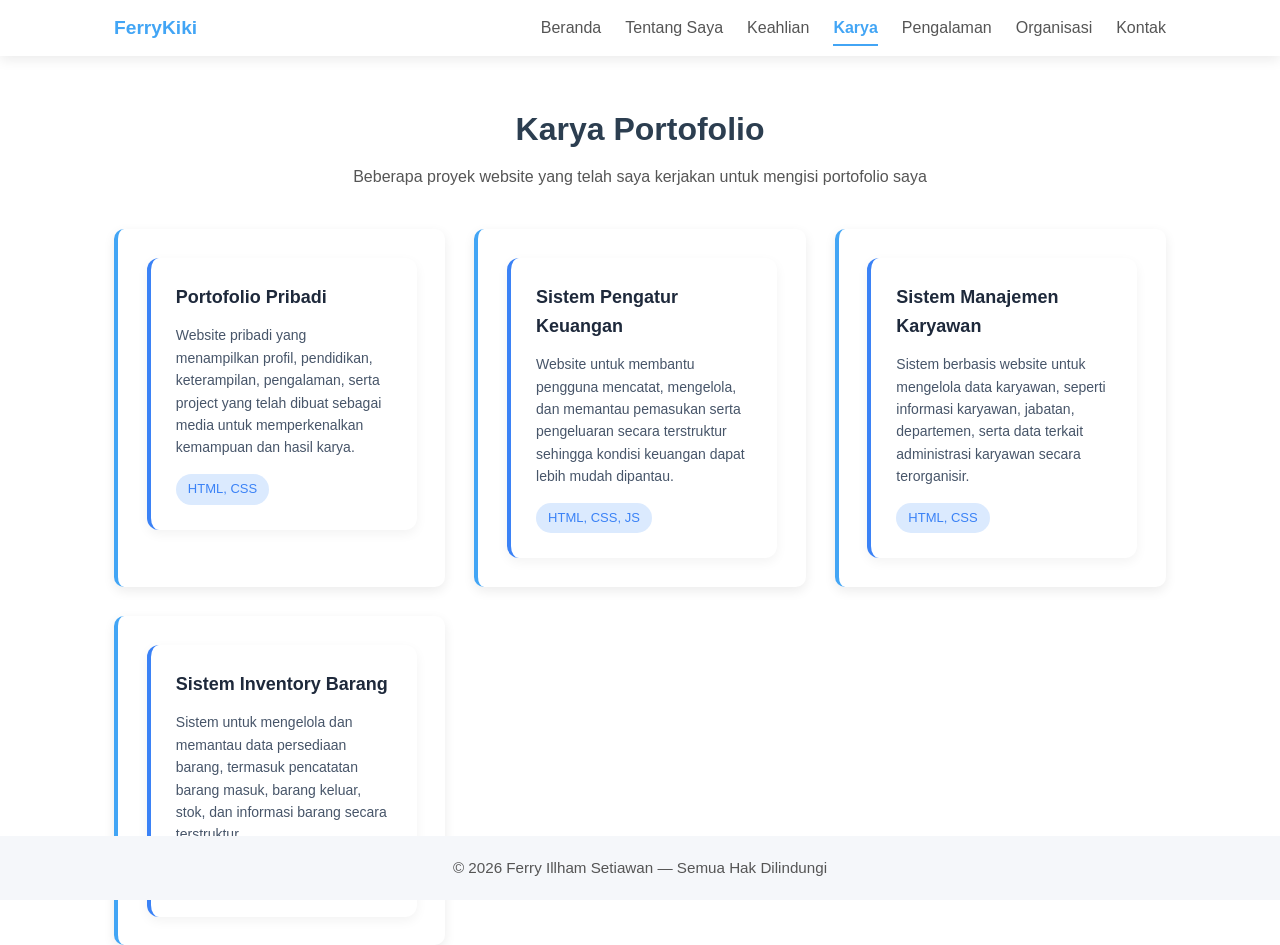
==== karya.html @ d26260cf "Add files via upload" ====
<!DOCTYPE html>
<html lang="id">
<head>
    <meta charset="UTF-8">
    <meta name="viewport" content="width=device-width, initial-scale=1.0">
    <title>Karya Portofolio — Ferry Illham Setiawan</title>
    <link rel="stylesheet" href="style.css">
</head>
<body>
    <nav class="navbar">
        <div class="nav-container">
            <a href="index.html" class="logo">FerryKiki</a>
            <ul class="nav-menu">
                <li><a href="index.html">Beranda</a></li>
                <li><a href="tentang.html">Tentang Saya</a></li>
                <li><a href="keahlian.html">Keahlian</a></li>
                <li><a href="karya.html" class="aktif">Karya</a></li>
                <li><a href="pengalaman.html">Pengalaman</a></li>
                <li><a href="organisasi.html">Organisasi</a></li>
                <li><a href="kontak.html">Kontak</a></li>
            </ul>
            <div class="tombol-menu" id="tombolMenu">☰</div>
        </div>
    </nav>

    <section class="halaman">
        <h2 class="judul-bagian">Karya Portofolio</h2>
        <p class="deskripsi-bagian">Beberapa proyek website yang telah saya kerjakan untuk mengisi portofolio saya</p>
        <div class="grid-karya">
            <div class="gambar-tampil" id="kotakGambar" style="display: none;">
                <span class="tutup" onclick="tutupGambar()">&times;</span>
                <img id="gambarProyek" src="" alt="Screenshot Proyek">
                </div>
            <div class="kartu-karya">
                <div class="portfolio-card" onclick="tampilkanGambar('foto-karya/portofolio.png')">
                <h3>Portofolio Pribadi</h3>
                <p>Website pribadi yang menampilkan profil, pendidikan, keterampilan, pengalaman,
                    serta project yang telah dibuat sebagai media untuk memperkenalkan kemampuan dan hasil karya.</p>
                <span class="tag">HTML, CSS</span>
                </div>
            </div>
            <div class="kartu-karya">
                <div class="portfolio-card" onclick="tampilkanGambar('foto-karya/keuangan.png')">
                <h3>Sistem Pengatur Keuangan    </h3>
                <p>Website untuk membantu pengguna mencatat, mengelola,
                    dan memantau pemasukan serta pengeluaran secara terstruktur sehingga kondisi keuangan dapat lebih mudah dipantau.</p>
                <span class="tag">HTML, CSS, JS</span>
            </div>
            </div>
            <div class="kartu-karya">
                <div class="portfolio-card" onclick="tampilkanGambar('foto-karya/admin.png')">
                <h3>Sistem Manajemen Karyawan</h3>
                <p>Sistem berbasis website untuk mengelola data karyawan, seperti informasi karyawan,
                    jabatan, departemen, serta data terkait administrasi karyawan secara terorganisir.</p>
                <span class="tag">HTML, CSS</span>
            </div>
            </div>
            <div class="kartu-karya">
                <div class="portfolio-card" onclick="tampilkanGambar('foto-karya/inventory_barang.png')">
                <h3>Sistem Inventory Barang</h3>
                <p>Sistem untuk mengelola dan memantau data persediaan barang,
                    termasuk pencatatan barang masuk, barang keluar, stok, dan informasi barang secara terstruktur.</p>
                <span class="tag">HTML, CSS</span>
            </div>
            </div>
        </div>
    </section>

    <footer>
        <p>&copy; 2026 Ferry Illham Setiawan — Semua Hak Dilindungi</p>
    </footer>

    <script src="script.js"></script>
</body>
</html>
---- style.css ----
/* === PENGATURAN DASAR === */
:root {
    --biru-langit: #42A5F5;
    --biru-terang: #E3F2FD;
    --putih: #FFFFFF;
    --abu-terang: #F5F7FA;
    --abu-teks: #555555;
    --hitam-lembut: #2C3E50;
    --bayangan: 0 4px 12px rgba(0,0,0,0.08);
}

* {
    margin: 0;
    padding: 0;
    box-sizing: border-box;
    font-family: 'Segoe UI', Roboto, sans-serif;
}

body {
    background-color: var(--putih);
    color: var(--hitam-lembut);
    line-height: 1.6;
}

a {
    text-decoration: none;
    color: inherit;
}

ul {
    list-style: none;
}

/* === NAVIGASI === */
.navbar {
    background: var(--putih);
    box-shadow: var(--bayangan);
    position: sticky;
    top: 0;
    z-index: 100;
}

.nav-container {
    max-width: 1100px;
    margin: 0 auto;
    padding: 0.8rem 1.5rem;
    display: flex;
    justify-content: space-between;
    align-items: center;
}

.logo {
    font-size: 1.2rem;
    font-weight: 700;
    color: var(--biru-langit);
}

.nav-menu {
    display: flex;
    gap: 1.5rem;
}

.nav-menu a {
    padding: 0.5rem 0;
    font-weight: 500;
    color: var(--abu-teks);
    border-bottom: 2px solid transparent;
    transition: all 0.3s;
}

.nav-menu a:hover,
.nav-menu a.aktif {
    color: var(--biru-langit);
    border-bottom-color: var(--biru-langit);
}

.tombol-menu {
    display: none;
    font-size: 1.8rem;
    cursor: pointer;
    color: var(--biru-langit);
}

/* === HALAMAN BERANDA === */
.beranda {
    max-width: 1100px;
    margin: 0 auto;
    padding: 3rem 1.5rem;
    display: grid;
    grid-template-columns: 1fr 400px;
    gap: 2.5rem;
    align-items: center;
    min-height: 80vh;
}

.beranda-kotak h1 {
    font-size: 2.4rem;
    margin-bottom: 1rem;
    color: var(--hitam-lembut);
}

.beranda-kotak span {
    color: var(--biru-langit);
}

.sub-judul {
    font-size: 1.2rem;
    color: var(--biru-langit);
    margin-bottom: 1.2rem;
    font-weight: 500;
}

.beranda-kotak p {
    color: var(--abu-teks);
    margin-bottom: 1.8rem;
    font-size: 1.05rem;
}

.tombol-grup {
    display: flex;
    gap: 1rem;
    flex-wrap: wrap;
}

.tombol {
    padding: 0.75rem 1.8rem;
    border-radius: 6px;
    font-weight: 500;
    transition: all 0.3s;
    display: inline-block;
}

.tombol.utama {
    background: var(--biru-langit);
    color: var(--putih);
}

.tombol.utama:hover {
    background: #1E88E5;
    transform: translateY(-2px);
}

.tombol.sekunder {
    background: var(--putih);
    color: var(--biru-langit);
    border: 2px solid var(--biru-langit);
}

.tombol.sekunder:hover {
    background: var(--biru-terang);
}

.beranda-gambar {
    display: flex;
    justify-content: center;
}

.lingkaran {
    width: 280px;
    height: 280px;
    border-radius: 50%;
    background: linear-gradient(135deg, var(--biru-langit), #90CAF9);
    opacity: 0.85;
}
/* === FOTO PROFIL === */
.foto-profil {
    width: 380px;
    height: 380px;
    border-radius: 50%; /* Membuat bentuk lingkaran */
    object-fit: cover; /* Memastikan foto tidak terlihat gepeng */
    border: 5px solid var(--biru-langit);
    box-shadow: 0 4px 15px rgba(66, 165, 245, 0.3);
    transition: transform 0.3s ease;
}

.foto-profil:hover {
    transform: scale(1.25); /* Efek sedikit membesar saat disentuh */
}

/* === HALAMAN UMUM === */
.halaman {
    max-width: 1100px;
    margin: 0 auto;
    padding: 3rem 1.5rem;
    min-height: 80vh;
}

.judul-bagian {
    text-align: center;
    font-size: 2rem;
    margin-bottom: 0.5rem;
    color: var(--hitam-lembut);
}

.deskripsi-bagian {
    text-align: center;
    color: var(--abu-teks);
    margin-bottom: 2.5rem;
}

/* === TENTANG === */
.tentang-kotak {
    max-width: 1100px;
    margin: 0 auto;
    background: var(--abu-terang);
    padding: 2.5rem;
    border-radius: 12px;
    align-items: center;
    text-align: center;
    box-shadow: var(--bayangan);
}

.tentang-kotak p {
    margin-bottom: 1.2rem;
    color: var(--abu-teks);
    font-size: 1.05rem;
}

/* === KEALIAN === */
.skills-section {
    text-align: center;
    padding-bottom: 40px;
}

.skills-section h2 {
    font-size: 32px;
    color: #1e293b;
    margin-bottom: 10px;
}

.skills-section .subtitle {
    color: #64748b;
    margin-bottom: 40px;
}

.skills-container {
    display: grid !important;
    grid-template-columns: 1fr !important; /* ← UBAH INI: 1 kolom saja = ke bawah */
    gap: 25px !important;
    max-width: 700px !important; /* ← Lebar kartu diperkecil agar rapi */
    width: 90% !important;
    margin: 0 auto !important;
    box-sizing: border-box !important;
}

.skill-card {
    background-color: #f5f5f5 !important; /* Warna abu-abu muda */
    padding: 20px !important; /* Jarak isi dari pinggir kotak */
    border-radius: 12px !important; /* Sudut kotak melengkung */
    box-shadow: 0 4px 8px rgba(0, 0, 0, 0.1) !important; /* Bayangan lembut */
    margin-bottom: 20px !important; /* Jarak antar kartu */
}

.skill-card h3 {
    color: #3b82f6;
    margin-top: 0;
}

.skill-card p {
    color: #475569;
    font-size: 15px;
    line-height: 1.5;
    margin-bottom: 15px;
}

/* Wrapper Bar */
.progress-bar-wrap {
    height: 24px; /* Diperbesar agar muat tulisan persen */
    background-color: #e2e8f0;
    border-radius: 12px;
    overflow: hidden;
}

/* Bar yang akan berjalan — mulai dari 0% */
.progress-bar {
    height: 100%;
    width: 0;
    background-color: #3b82f6;
    border-radius: 12px;
    display: flex;
    align-items: center;
    justify-content: flex-end; /* Tulisan ada di ujung kanan bar */
    padding-right: 8px;
    transition: width 1.2s ease-out;
}

/* Tulisan angka persen */
.percent-text {
    color: #ffffff;
    font-size: 12px;
    font-weight: bold;
}

/* === Bagian Hak Cipta — Menempel ke Bawah === */
html, body {
    height: 100%;
    margin: 0;
}

body {
    display: flex;
    flex-direction: column;
}

.skills-section {
    flex: 1; /* Mendorong footer ke bawah */
}

.footer {
    text-align: center;
    padding: 15px 0;
    background-color: #f8fafc;
    color: #64748b;
    font-size: 14px;
    margin-top: auto; /* Selalu di bawah */
}
/* Paksa setiap kartu berdiri sendiri & sama lebar */
.skill-card {
    width: 100% !important;
    box-sizing: border-box !important;
    margin: 0 !important;
}


/* === KARYA === */

.grid-karya {
    display: grid;
    grid-template-columns: repeat(auto-fit, minmax(280px, 1fr));
    gap: 1.8rem;
}

.kartu-karya {
    background: var(--putih);
    padding: 1.8rem;
    border-radius: 10px;
    box-shadow: var(--bayangan);
    border-left: 4px solid var(--biru-langit);
    transition: transform 0.3s;
}

.kartu-karya:hover {
    transform: translateY(-5px);
}

.kartu-karya h3 {
    margin-bottom: 0.8rem;
    color: var(--hitam-lembut);
}

.kartu-karya p {
    color: var(--abu-teks);
    margin-bottom: 1rem;
}

.tag {
    display: inline-block;
    background: var(--biru-terang);
    color: var(--biru-langit);
    padding: 0.25rem 0.8rem;
    border-radius: 20px;
    font-size: 0.85rem;
    font-weight: 500;
}
/* === Bagian Portofolio === */
.portfolio-section {
    text-align: center;
    padding: 40px 20px;
}

.portfolio-section h2 {
    font-size: 32px;
    color: #1e293b;
    margin-bottom: 10px;
}

.portfolio-section .subtitle {
    color: #64748b;
    margin-bottom: 40px;
}

.portfolio-container {
    display: grid;
    grid-template-columns: repeat(auto-fit, minmax(300px, 1fr));
    gap: 25px;
    max-width: 1200px;
    margin: 0 auto;
}

.portfolio-card {
    background: #ffffff;
    padding: 25px;
    border-radius: 12px;
    border-left: 4px solid #3b82f6;
    box-shadow: 0 4px 12px rgba(0,0,0,0.05);
    text-align: left;
    cursor: pointer; /* ← Tangan saat melayang = bisa diklik */
    transition: transform 0.3s ease, box-shadow 0.3s ease;
}

.portfolio-card:hover {
    transform: translateY(-5px); /* Efek naik sedikit saat disentuh */
    box-shadow: 0 8px 20px rgba(59, 130, 246, 0.15);
}

.portfolio-card h3 {
    color: #1e293b;
    margin-top: 0;
    font-size: 18px;
}

.portfolio-card p {
    color: #475569;
    font-size: 14px;
    line-height: 1.6;
    margin-bottom: 15px;
}

.tag {
    display: inline-block;
    background: #dbeafe;
    color: #3b82f6;
    padding: 5px 12px;
    border-radius: 20px;
    font-size: 13px;
}

/* === Kotak Penampil Gambar Saat Diklik === */
.gambar-tampil {
    position: fixed;
    top: 0;
    left: 0;
    width: 100%;
    height: 100%;
    background: rgba(0, 0, 0, 0.8);
    display: flex;
    align-items: center;
    justify-content: center;
    z-index: 999;
}

.gambar-tampil img {
    max-width: 85%;
    max-height: 85%;
    border-radius: 8px;
    box-shadow: 0 0 30px rgba(0,0,0,0.3);
}

.tutup {
    position: absolute;
    top: 20px;
    right: 35px;
    color: white;
    font-size: 40px;
    font-weight: bold;
    cursor: pointer;
    transition: color 0.2s;
}

.tutup:hover {
    color: #ff6b6b;
}

/* === PENGALAMAN === */
.pengalaman-section {
    text-align: center;
    padding: 40px 20px;
}

.pengalaman-section h2 {
    font-size: 32px;
    color: #1e293b;
    margin-bottom: 10px;
}

.pengalaman-section .subtitle {
    color: #64748b;
    margin-bottom: 40px;
}

.pengalaman-container {
    display: grid;
    gap: 25px;
    max-width: 800px;
    margin: 0 auto;
}

.pengalaman-kartu {
    background: #ffffff;
    padding: 30px;
    border-radius: 12px;
    border-left: 4px solid #3b82f6;
    box-shadow: 0 4px 12px rgba(0,0,0,0.05);
    text-align: left;
}

.pengalaman-kartu h3 {
    color: #1e293b;
    margin-top: 0;
    margin-bottom: 5px;
    font-size: 20px;
}

.pengalaman-kartu .waktu {
    color: #3b82f6;
    font-size: 14px;
    margin-bottom: 15px;
    display: inline-block;
}

.pengalaman-kartu h4 {
    color: #475569;
    font-size: 16px;
    margin: 20px 0 10px;
}

.pengalaman-kartu p,
.pengalaman-kartu li {
    color: #475569;
    font-size: 15px;
    line-height: 1.7;
}

.pengalaman-kartu ul {
    padding-left: 20px;
    margin: 0;
}

.pengalaman-kartu li {
    margin-bottom: 6px;
}

.daftar-teknologi {
    display: flex;
    flex-wrap: wrap;
    gap: 10px;
    margin: 10px 0;
}

.daftar-teknologi span {
    background: #dbeafe;
    color: #3b82f6;
    padding: 5px 14px;
    border-radius: 20px;
    font-size: 13px;
}
/* === HALAMAN ORGANISASI === */
.organisasi-section {
    text-align: center;
    padding: 40px 20px;
}

.organisasi-section h2 {
    font-size: 32px;
    color: #1e293b;
    margin-bottom: 10px;
}

.organisasi-section .subtitle {
    color: #64748b;
    margin-bottom: 40px;
}

.daftar-organisasi {
    display: grid;
    gap: 25px;
    max-width: 700px;
    margin: 0 auto;
}

.item-organisasi {
    background: var(--abu-terang);
    padding: 1.2rem 1.5rem;
    border-radius: 10px;
    border-left: 4px solid var(--biru-langit);
    box-shadow: var(--bayangan);
    text-align: left;
    transition: transform 0.2s ease, box-shadow 0.2s ease;
}

.item-organisasi:hover {
    transform: translateX(5px);
    box-shadow: 0 4px 15px rgba(0,0,0,0.08);
}

.item-organisasi h3 {
    color: var(--hitam-lembut);
    margin-top: 0;
    margin-bottom: 5px;
}

.item-organisasi .periode {
    color: var(--biru-langit);
    font-size: 0.9rem;
    font-weight: 500;
    margin-bottom: 12px;
}

.item-organisasi p {
    color: var(--abu-teks);
    margin: 6px 0;
    line-height: 1.6;
}

/* Menandai menu halaman yang sedang dibuka */
.nav-menu a.aktif {
    color: var(--biru-langit);
    font-weight: bold;
}
/* === Foto Bukti Partisipasi === */
.bukti-foto {
    margin-top: 20px;
    padding-top: 15px;
    border-top: 1px dashed #ddd;
}

.bukti-foto h4 {
    color: var(--biru-langit);
    margin: 0 0 12px 0;
    font-size: 15px;
}

.galeri-bukti {
    display: grid;
    gap: 15px;
}

.foto-item {
    text-align: center;
}

.tautan-foto {
    display: inline-block;
    padding: 12px 25px;
    background: #eff6ff;
    color: #2563eb;
    border: 2px solid #3b82f6;
    border-radius: 8px;
    text-decoration: none;
    font-weight: 500;
    transition: all 0.3s ease;
}

.tautan-foto:hover {
    background: #3b82f6;
    color: #ffffff;
}

/* === KONTAK === */
.kontak-section h2,
.kontak-section .subtitle {
    text-align: center;
}
.kontak-kotak {
    max-width: 700px;
    margin: 0 auto;
    display: grid;
    gap: 2rem;
}
.info-kontak {
    background: var(--abu-terang);
    padding: 1.8rem;
    border-radius: 10px;
    box-shadow: var(--bayangan);
}
.info-kontak p {
    margin-bottom: 0.7rem;
    color: var(--abu-teks);
}

/* === FOOTER === */
footer {
    background: var(--abu-terang);
    text-align: center;
    padding: 20px;
    margin-top: auto;
    color: var(--abu-teks);
    font-size: 0.95rem;
}

/* === RESPONSIF === */
@media (max-width: 900px) {
    .beranda {
        grid-template-columns: 1fr;
        text-align: center;
    }
    .tombol-grup {
        justify-content: center;
    }
    .lingkaran {
        width: 220px;
        height: 220px;
    }
}
/* === Instruksi & Foto === */
.pesan-instruksi {
    text-align: center;
    padding: 10px;
    font-size: 18px;
    color: var(--biru-langit);
    font-weight: 500;
}

.foto-kontak {
    text-align: center;
}

.foto-kontak img {
    width: 380px;
    height: 380px; /* ← Tinggi sama dengan Lebar = Bentuk Kotak Sempurna */
    object-fit: cover; /* ← Memotong foto agar pas, tidak melar */
    border-radius: 50%; /* ← Membulatkan jadi Lingkaran Sempurna */
    border: 4px solid var(--biru-langit);
    box-shadow: 0 4px 12px rgba(0,0,0,0.1);
    transition: all 0.3s ease;
}

.foto-kontak img:hover {
    transform: scale(1.05);
    box-shadow: 0 0 15px rgba(37, 99, 235, 0.6);
    border-color: #2563eb;
}
.email-link {
    color: var(--biru-langit);
    text-decoration: none;
    font-weight: 500;
}

.email-link:hover {
    text-decoration: underline;
}

@media (max-width: 768px) {
    .nav-menu {
        position: absolute;
        top: 100%;
        left: 0;
        right: 0;
        background: var(--putih);
        flex-direction: column;
        padding: 1rem;
        gap: 0.8rem;
        box-shadow: 0 8px 10px rgba(0,0,0,0.05);
        display: none;
    }
    .nav-menu.tampil {
        display: flex;
    }
    .tombol-menu {
        display: block;
    }
    .beranda-kotak h1 {
        font-size: 1.8rem;
    }
    .lingkaran {
        width: 180px;
        height: 180px;
    }
}

/* Sesuaikan ukuran di HP */
@media (max-width: 768px) {
    .foto-profil {
        width: 180px;
        height: 180px;
    }
}
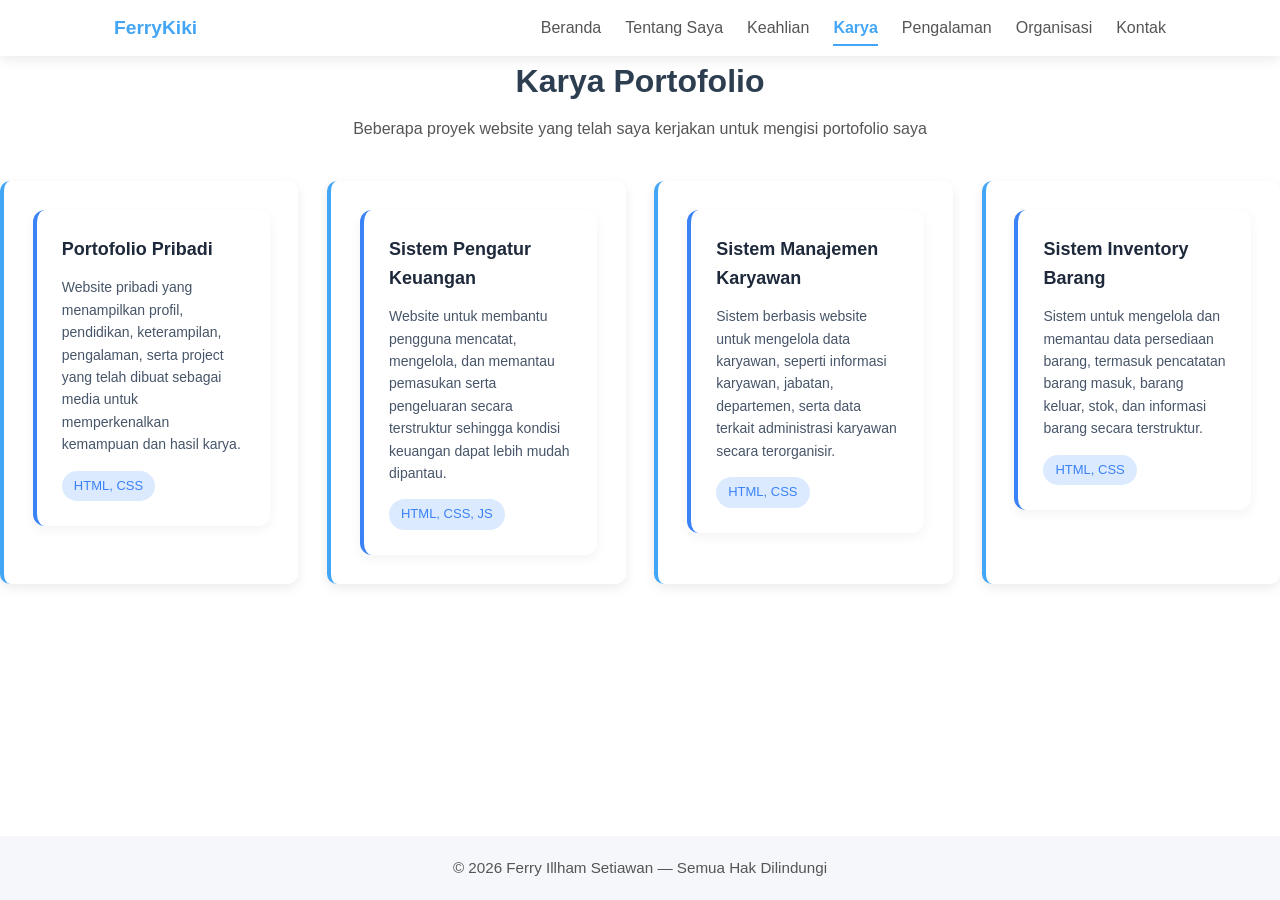
==== commit 2f9ffb4e: "karya.html" ====
--- a/karya.html
+++ b/karya.html
@@ -23,7 +23,7 @@
         </div>
     </nav>
 
-    <section class="halaman">
+    <section class="proyek-section">
         <h2 class="judul-bagian">Karya Portofolio</h2>
         <p class="deskripsi-bagian">Beberapa proyek website yang telah saya kerjakan untuk mengisi portofolio saya</p>
         <div class="grid-karya">
@@ -66,10 +66,10 @@
         </div>
     </section>
 
-    <footer>
+    <footer class="footer">
         <p>&copy; 2026 Ferry Illham Setiawan — Semua Hak Dilindungi</p>
     </footer>
 
     <script src="script.js"></script>
 </body>
-</html>+</html>
--- a/style.css
+++ b/style.css
@@ -171,6 +171,10 @@
     border: 5px solid var(--biru-langit);
     box-shadow: 0 4px 15px rgba(66, 165, 245, 0.3);
     transition: transform 0.3s ease;
+    margin: 2rem auto;
+
+    image-rendering: -webkit-optimize-contrast;
+    image-rendering: crisp-edges;
 }
 
 .foto-profil:hover {
@@ -290,38 +294,6 @@
     font-size: 12px;
     font-weight: bold;
 }
-
-/* === Bagian Hak Cipta — Menempel ke Bawah === */
-html, body {
-    height: 100%;
-    margin: 0;
-}
-
-body {
-    display: flex;
-    flex-direction: column;
-}
-
-.skills-section {
-    flex: 1; /* Mendorong footer ke bawah */
-}
-
-.footer {
-    text-align: center;
-    padding: 15px 0;
-    background-color: #f8fafc;
-    color: #64748b;
-    font-size: 14px;
-    margin-top: auto; /* Selalu di bawah */
-}
-/* Paksa setiap kartu berdiri sendiri & sama lebar */
-.skill-card {
-    width: 100% !important;
-    box-sizing: border-box !important;
-    margin: 0 !important;
-}
-
-
 /* === KARYA === */
 
 .grid-karya {
@@ -676,6 +648,50 @@
     margin-top: auto;
     color: var(--abu-teks);
     font-size: 0.95rem;
+}
+/* === DASAR: Berlaku untuk SEMUA HALAMAN === */
+html, body {
+  height: 100%;
+  margin: 0;
+  box-sizing: border-box;
+}
+
+body {
+  display: flex;
+  flex-direction: column;
+  min-height: 100vh; /* Pastikan tinggi minimal layar penuh */
+}
+
+/* KUNCI UTAMA: Semua konten utama akan MENGISI RUANG KOSONG */
+.beranda,
+main,
+.tentang-section,
+.skills-section,
+.proyek-section,
+.pengalaman-section,
+.organisasi-section,
+.kontak-section {
+  flex: 1; /*  Ini yang mendorong footer ke bawah */
+  box-sizing: border-box;
+}
+
+/* === FOOTER: SATU ATURAN SAJA === */
+footer,
+.footer {
+  background: var(--abu-terang, #f8fafc);
+  text-align: center;
+  padding: 20px;
+  margin-top: auto; 
+  color: var(--abu-teks, #64748b);
+  font-size: 0.95rem;
+  flex-shrink: 0;
+}
+
+/* === Kartu Keahlian === */
+.skill-card {
+  width: 100% !important;
+  box-sizing: border-box !important;
+  margin: 0 !important;
 }
 
 /* === RESPONSIF === */
@@ -757,6 +773,27 @@
         height: 180px;
     }
 }
+/* Tombol agar rapi di HP */
+button {
+  display: block;
+  width: 260px;
+  margin: 0.8rem auto;
+  padding: 1rem;
+  border-radius: 8px;
+  font-size: 1rem;
+  border: none;
+}
+
+.btn-utama {
+  background-color: #4299e1;
+  color: white;
+}
+
+.btn-kedua {
+  border: 2px solid #4299e1;
+  color: #4299e1;
+  background: white;
+}
 
 /* Sesuaikan ukuran di HP */
 @media (max-width: 768px) {
